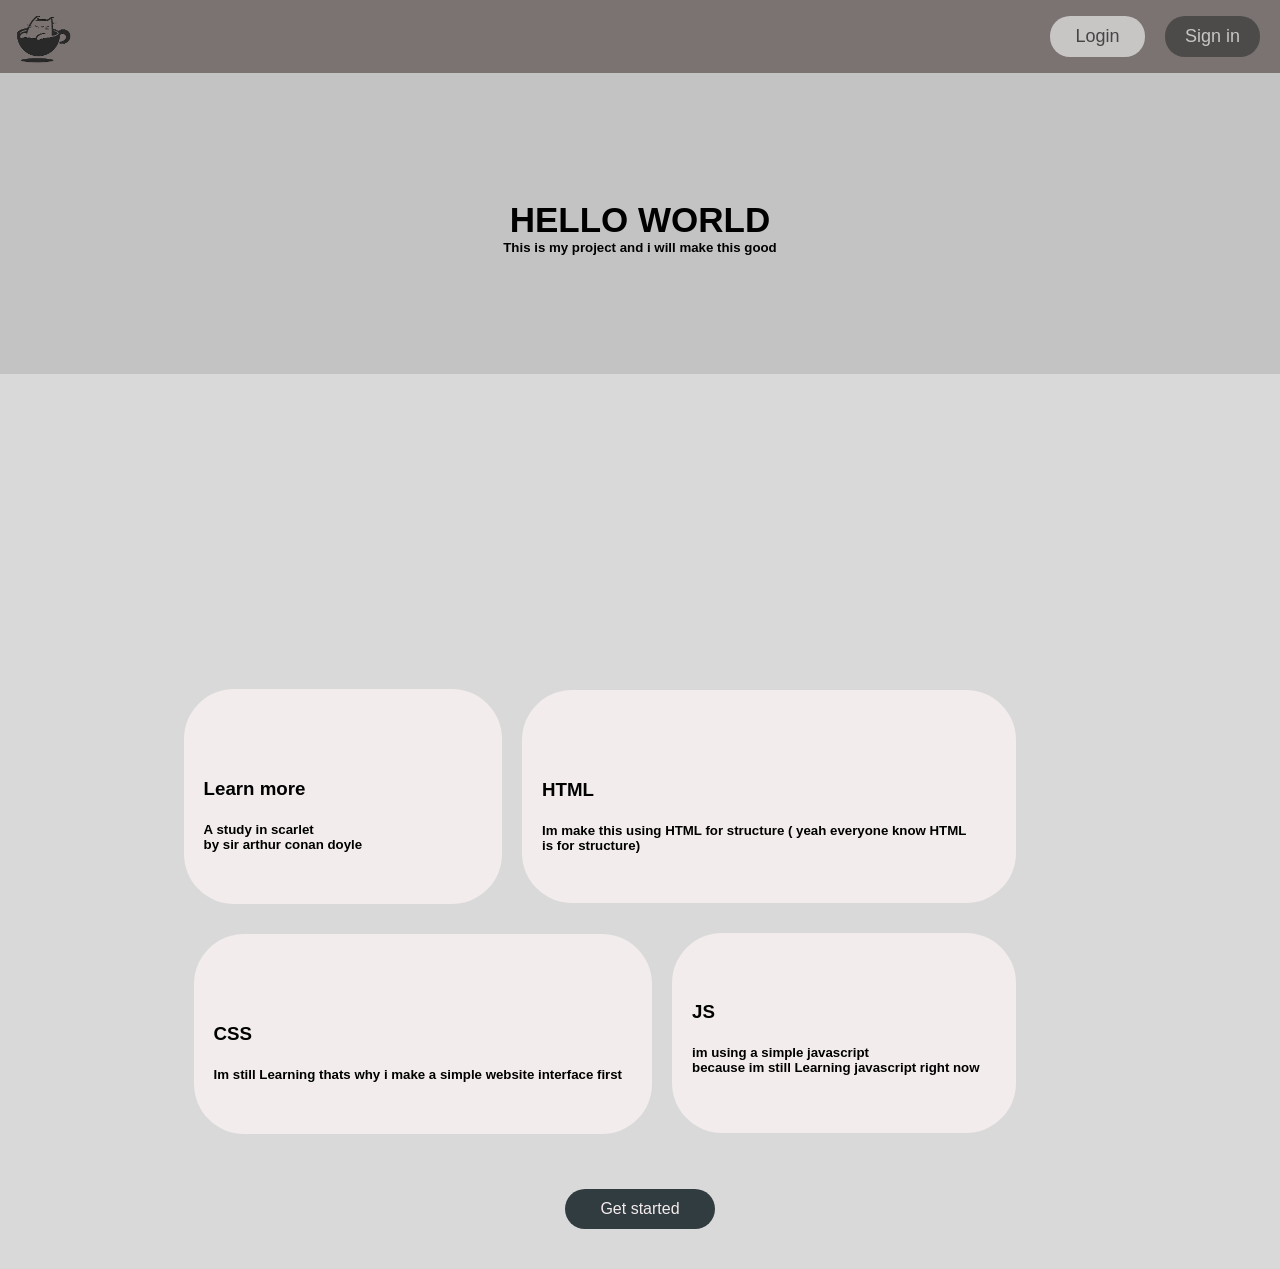
==== index.html @ 2efa4c88 "Add files via upload" ====
<!DOCTYPE html>
<html lang="en">
<head>
    <meta charset="UTF-8">
    <meta name="viewport" content="width=device-width, initial-scale=1.0">
    <title>My project</title>
    <link rel="stylesheet" href="page 1/pg1.css">
</head>
<body>
    <header>
        <nav class="nav-container">
            <img src="png/logo.png" alt="Logo" class="logo" height="70px">
            <ul class="nav-list">
                <a href="pg2.html"><li class="nav-link1">Login</li></a>
                <a href="#" class="nav2"><li class="nav-link2">Sign in</li></a>
            </ul>
        </nav>
    </header>
    <div class="hero">
        <h2>HELLO WORLD</h2>
        <h5>This is my project and i will make this good</h5>
    </div>

    <div class="container">
        <div>
            <div class="con1">
                <h3>Learn more</h3>
                <h5>A study in scarlet <br>
                by sir arthur conan doyle
                </h5>
            </div>

            <div class="con2">
                <h3>CSS</h3>
                <h5>Im still Learning thats why i make a simple website interface first</h5>
            </div>
        </div>
    
        <div>
            <div class="con3">
                <h3>HTML</h3>
                <h5>Im make this using HTML for structure ( yeah everyone know HTML <br>
                    is for structure)
                </h5>
            </div>

            <div class="con4">
                <h3>JS</h3>
                <h5>im using a simple javascript <br>
                because im still Learning javascript right now
                </h5>
            </div>
        </div>
    </div>
    <div class="bottom">
    <button class="btm">Get started</button>
    </div>
</body>
</html>
---- page 1/pg1.css ----
body {
    margin: 0;
    height: 100vh;
    background-color: #D9D9D9;
    font-family: 'Gill Sans', 'Gill Sans MT', Calibri, 'Trebuchet MS', sans-serif;
}
nav {
    height: 427.42;
    background-color: #7B7272;
    display: flex;
    width: 100%;
    justify-content: space-between;
}
ul {
    padding-right: 20px;
    display: flex;
    gap: 20px;
    align-items: center;
}
ul a {
    text-decoration: none;
    list-style: none;
    color: #454545;
    font-size: large;
}
.nav2 {
    color: #C8C5C5;
}
.nav-link1 {
    background-color: #C8C5C5;
    padding: 10px;
    border-radius: 20px;
    width: 75px;
    display: flex;
    align-items: center;
    justify-content: center;
}
.nav-link1:hover {
    background-color: #534f4c;
    color: #C8C5C5;
}
.nav-link2:hover {
    background-color: #3b3a3a;
    color: #c8c8c8;
}
.nav-link2 {
    background-color: #4D4A4A;
    padding: 10px;
    border-radius: 20px;
    width: 75px;
    display: flex;
    justify-content: center;
    align-items: center;
}
.hero {
    background-color: #C3C3C3;
    height: 300px;
    padding-top: 1px;
    display: flex;
    flex-direction: column;
    justify-content: center;
    align-items: center;
}
.hero h5 {
    margin-top: 0;
}
.hero h2 {
    margin-bottom: 0;
    font-size: 35px;
}
.container {
    margin-top: 200px;
    display: flex;
    align-items: center;
    justify-content: center;
    height: 75%;
}
/* atas */
.con1 {
    background-color: #F2ECEC;
    padding-left: 20px;
    margin-right: 140px;
    padding-top: 70px;
    padding-bottom: 30px;
    border-radius: 50px;
    position: relative;
    left: 20px;

}
.con3 {
    background-color: #F2ECEC;
    padding-top: 70px;
    padding-bottom: 27px;
    border-radius: 50px;
    padding-right: 50px;
    padding-left: 20px;
    position: relative;
    right: 100px;
}
/* bawah */
.con2 {
    background-color: #F2ECEC;
    padding-bottom: 30px;
    padding-top: 70px;
    border-radius: 50px;
    padding-right: 30px;
    padding-left: 20px;
    margin-top: 30px;
    position: relative;
    left: 30px;
}
.con4 {
    background-color: #F2ECEC;
    padding-bottom: 35px;
    padding-top: 50px;
    border-radius: 50px;
    padding-left: 20px;
    margin-right: 150px;
    margin-top: 30px;
    position: relative;
    left: 50px;
}
.bottom {
    height: 20px;
    display: flex;
    justify-content: center;
}
.btm {
    height: 40px;
    width: 150px;
    border-radius: 30px;
    font-size: medium;
    font-family: 'Gill Sans', 'Gill Sans MT', Calibri, 'Trebuchet MS', sans-serif;
    position: relative;
    bottom: 60px;
    border: none;
    background-color: #313C41;
    color: #F4ECEC;
    cursor: pointer;
}
.btm:hover {
    background-color: #191e20;
}
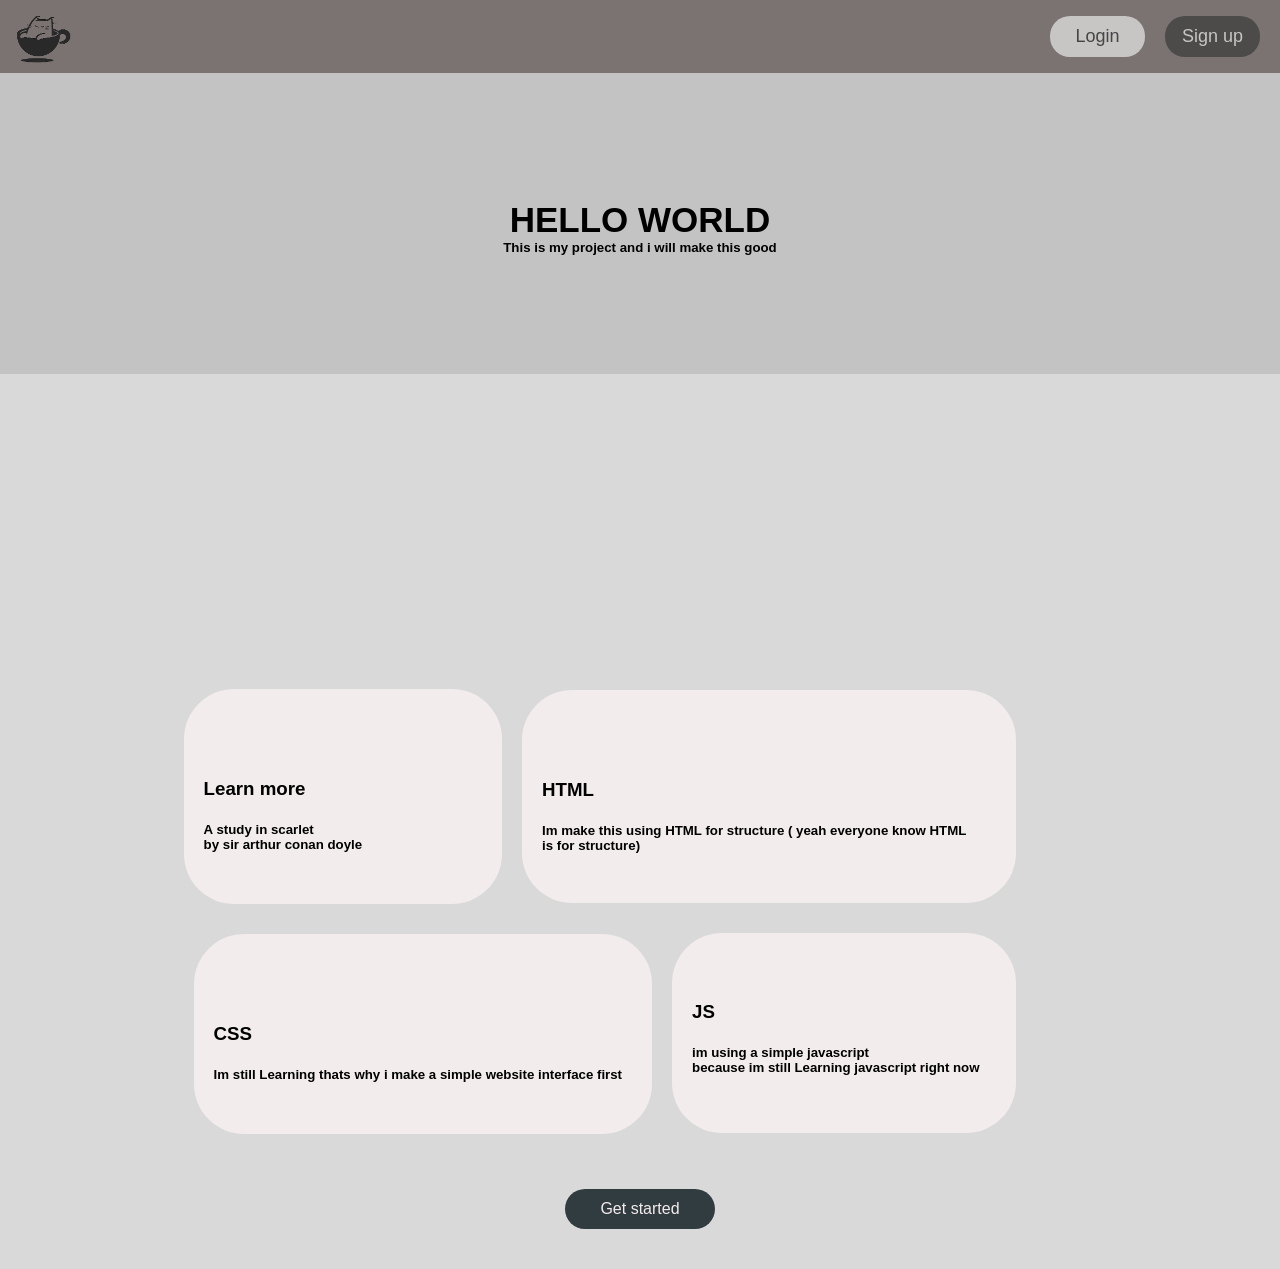
==== commit 1c8f6830: "Add files via upload" ====
--- a/index.html
+++ b/index.html
@@ -4,15 +4,15 @@
     <meta charset="UTF-8">
     <meta name="viewport" content="width=device-width, initial-scale=1.0">
     <title>My project</title>
-    <link rel="stylesheet" href="page 1/pg1.css">
+    <link rel="stylesheet" href="page1/pg1.css">
 </head>
 <body>
     <header>
         <nav class="nav-container">
             <img src="png/logo.png" alt="Logo" class="logo" height="70px">
             <ul class="nav-list">
-                <a href="pg2.html"><li class="nav-link1">Login</li></a>
-                <a href="#" class="nav2"><li class="nav-link2">Sign in</li></a>
+                <a href="page2/pg2.html"><li class="nav-link1">Login</li></a>
+                <a href="page3/pg3.html" class="nav2"><li class="nav-link2">Sign up</li></a>
             </ul>
         </nav>
     </header>
--- a/page1/pg1.css
+++ b/page1/pg1.css
@@ -0,0 +1,245 @@
+body {
+    margin: 0;
+    height: 100vh;
+    background-color: #D9D9D9;
+    font-family: 'Gill Sans', 'Gill Sans MT', Calibri, 'Trebuchet MS', sans-serif;
+}
+nav {
+    height: 427.42;
+    background-color: #7B7272;
+    display: flex;
+    width: 100%;
+    justify-content: space-between;
+}
+ul {
+    padding-right: 20px;
+    display: flex;
+    gap: 20px;
+    align-items: center;
+}
+ul a {
+    text-decoration: none;
+    list-style: none;
+    color: #454545;
+    font-size: large;
+}
+.nav2 {
+    color: #C8C5C5;
+}
+.nav-link1 {
+    background-color: #C8C5C5;
+    padding: 10px;
+    border-radius: 20px;
+    width: 75px;
+    display: flex;
+    align-items: center;
+    justify-content: center;
+}
+.nav-link1:hover {
+    background-color: #534f4c;
+    color: #C8C5C5;
+}
+.nav-link2:hover {
+    background-color: #3b3a3a;
+    color: #c8c8c8;
+}
+.nav-link2 {
+    background-color: #4D4A4A;
+    padding: 10px;
+    border-radius: 20px;
+    width: 75px;
+    display: flex;
+    justify-content: center;
+    align-items: center;
+}
+.hero {
+    background-color: #C3C3C3;
+    height: 300px;
+    padding-top: 1px;
+    display: flex;
+    flex-direction: column;
+    justify-content: center;
+    align-items: center;
+}
+.hero h5 {
+    margin-top: 0;
+}
+.hero h2 {
+    margin-bottom: 0;
+    font-size: 35px;
+}
+.container {
+    margin-top: 200px;
+    display: flex;
+    align-items: center;
+    justify-content: center;
+    height: 75%;
+}
+/* atas */
+.con1 {
+    background-color: #F2ECEC;
+    padding-left: 20px;
+    margin-right: 140px;
+    padding-top: 70px;
+    padding-bottom: 30px;
+    border-radius: 50px;
+    position: relative;
+    left: 20px;
+
+}
+.con3 {
+    background-color: #F2ECEC;
+    padding-top: 70px;
+    padding-bottom: 27px;
+    border-radius: 50px;
+    padding-right: 50px;
+    padding-left: 20px;
+    position: relative;
+    right: 100px;
+}
+/* bawah */
+.con2 {
+    background-color: #F2ECEC;
+    padding-bottom: 30px;
+    padding-top: 70px;
+    border-radius: 50px;
+    padding-right: 30px;
+    padding-left: 20px;
+    margin-top: 30px;
+    position: relative;
+    left: 30px;
+}
+.con4 {
+    background-color: #F2ECEC;
+    padding-bottom: 35px;
+    padding-top: 50px;
+    border-radius: 50px;
+    padding-left: 20px;
+    margin-right: 150px;
+    margin-top: 30px;
+    position: relative;
+    left: 50px;
+}
+.bottom {
+    height: 20px;
+    display: flex;
+    justify-content: center;
+}
+.btm {
+    height: 40px;
+    width: 150px;
+    border-radius: 30px;
+    font-size: medium;
+    font-family: 'Gill Sans', 'Gill Sans MT', Calibri, 'Trebuchet MS', sans-serif;
+    position: relative;
+    bottom: 60px;
+    border: none;
+    background-color: #313C41;
+    color: #F4ECEC;
+    cursor: pointer;
+}
+.btm:hover {
+    background-color: #191e20;
+}
+@media (max-width: 768px) {
+    .hero {
+        height: 500px;
+    }
+    .container {
+        display: flex;
+        flex-direction: column;
+    }
+    .con1 {
+        width: 400px;
+        position: relative;
+        left: 57px;
+        padding-top: 30px;
+        padding-right: 49px;
+    }
+    .con2 {
+        width: 400px;
+        position: relative;
+        left: 60px;
+        padding-top: 30px;
+        padding-right: 50px;
+    }
+    .con3{
+        width: 400px;
+        position: relative;
+        left: 68px;
+        padding-right: 51px;
+        padding-top: 10px;
+        margin-top: 30px;
+    }
+    .con4 {
+        width: 400px;
+        position: relative;
+        left: 68px;
+        padding-top: 30px;
+        padding-bottom: 10px;
+        padding-right: 50px;
+    }
+    .bottom {
+        height: 300px;
+    }
+    .btm {
+        position: relative;
+        top: 150px;
+    }
+}
+@media (max-width: 600px) {
+    .nav-container {
+        width: 523px;
+    }    
+    .hero {
+        width: 523px;
+    }
+    .con1 {
+        padding-right: 5px;
+        position: relative;
+        left: 115px;
+    }
+    .con2{
+        position: relative;
+        padding-right: 5px;
+        left: 115px;
+    }
+    .con3 {
+        position: relative;
+        padding-right: 5px;
+        left: 120px;
+    }
+    .con4 {
+        position: relative;
+        padding-right: 5px;
+        left: 120px;
+    }
+    .btm {
+        position: relative;
+        left: 50px;
+    }
+}
+@media (max-width : 375px) {
+    .con1 {
+        position: relative;
+        left: 140px;
+    }
+    .con2 {
+        position: relative;
+        left: 140px;
+    }
+    .con3 {
+        position: relative;
+        padding-right: 0;
+        left: 145px;
+    }
+    .con4 {
+        position: relative;
+        left: 145px;
+        padding-right: 0;
+    }
+    .btm {
+        position: relative;
+        left: 75px;
+    }
+}
